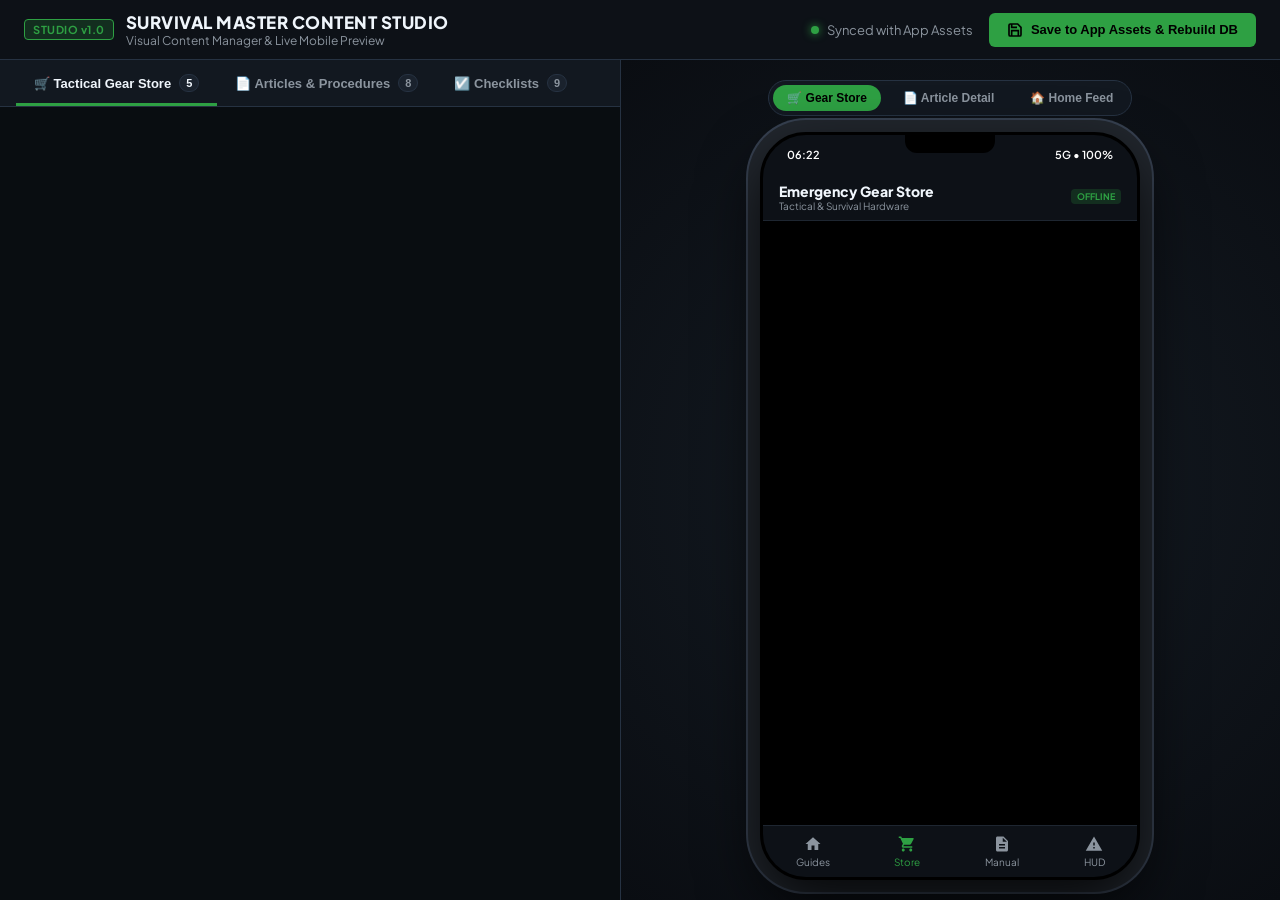
==== admin_dashboard/public/index.html @ 057d2daf "feat: expand official tactical gear catalog with live tag aegissurvival-20" ====
<!DOCTYPE html>
<html lang="en">
<head>
  <meta charset="UTF-8">
  <meta name="viewport" content="width=device-width, initial-scale=1.0">
  <title>Survival Master - Content Studio & Live Mobile Simulator</title>
  <link rel="preconnect" href="https://fonts.googleapis.com">
  <link rel="preconnect" href="https://fonts.gstatic.com" crossorigin>
  <link href="https://fonts.googleapis.com/css2?family=JetBrains+Mono:wght@400;600;700&family=Plus+Jakarta+Sans:wght@400;500;600;700;800&display=swap" rel="stylesheet">
  <style>
    :root {
      --bg-dark: #090D11;
      --bg-card: #121820;
      --bg-surface: #1A222D;
      --border: #263242;
      --primary: #2EA043;
      --primary-hover: #3FB950;
      --amber: #D29922;
      --red: #F85149;
      --cyan: #58A6FF;
      --text: #F0F6FC;
      --text-muted: #8B949E;
      --phone-w: 380px;
      --phone-h: 780px;
    }

    * { box-sizing: border-box; margin: 0; padding: 0; }
    body {
      font-family: 'Plus Jakarta Sans', -apple-system, sans-serif;
      background: var(--bg-dark);
      color: var(--text);
      display: flex;
      flex-direction: column;
      height: 100vh;
      overflow: hidden;
    }

    /* Top Navigation Header */
    header {
      background: #0D1117;
      border-bottom: 1px solid var(--border);
      padding: 12px 24px;
      display: flex;
      align-items: center;
      justify-content: space-between;
      height: 60px;
      flex-shrink: 0;
    }
    .brand {
      display: flex;
      align-items: center;
      gap: 12px;
    }
    .brand-badge {
      background: rgba(46, 160, 67, 0.2);
      color: var(--primary);
      border: 1px solid var(--primary);
      font-size: 11px;
      font-weight: 700;
      padding: 3px 8px;
      border-radius: 4px;
      letter-spacing: 0.5px;
    }
    .brand-title {
      font-size: 17px;
      font-weight: 800;
      letter-spacing: 0.5px;
    }
    .brand-subtitle {
      font-size: 12px;
      color: var(--text-muted);
    }
    .header-actions {
      display: flex;
      align-items: center;
      gap: 16px;
    }
    .sync-status {
      display: flex;
      align-items: center;
      gap: 8px;
      font-size: 13px;
      color: var(--text-muted);
    }
    .status-dot {
      width: 8px;
      height: 8px;
      border-radius: 50%;
      background: var(--primary);
      box-shadow: 0 0 8px var(--primary);
    }
    .btn-save {
      background: var(--primary);
      color: #000;
      border: none;
      padding: 9px 18px;
      font-size: 13px;
      font-weight: 700;
      border-radius: 6px;
      cursor: pointer;
      display: flex;
      align-items: center;
      gap: 8px;
      transition: all 0.2s;
    }
    .btn-save:hover {
      background: var(--primary-hover);
      box-shadow: 0 0 14px rgba(46, 160, 67, 0.4);
    }

    /* Main Container: Split View */
    .studio-container {
      display: flex;
      flex: 1;
      height: calc(100vh - 60px);
      overflow: hidden;
    }

    /* Left Side: Editor Panel */
    .editor-panel {
      flex: 1;
      min-width: 480px;
      display: flex;
      flex-direction: column;
      border-right: 1px solid var(--border);
      background: var(--bg-dark);
      overflow: hidden;
    }
    .editor-tabs {
      display: flex;
      background: var(--bg-card);
      border-bottom: 1px solid var(--border);
      padding: 0 16px;
    }
    .tab-btn {
      background: transparent;
      border: none;
      color: var(--text-muted);
      padding: 14px 18px;
      font-size: 13px;
      font-weight: 600;
      cursor: pointer;
      position: relative;
      transition: color 0.2s;
      display: flex;
      align-items: center;
      gap: 8px;
    }
    .tab-btn.active {
      color: var(--text);
    }
    .tab-btn.active::after {
      content: '';
      position: absolute;
      bottom: 0;
      left: 0;
      right: 0;
      height: 3px;
      background: var(--primary);
    }
    .tab-badge {
      background: var(--bg-surface);
      border: 1px solid var(--border);
      padding: 2px 6px;
      border-radius: 10px;
      font-size: 11px;
    }

    .editor-content {
      flex: 1;
      overflow-y: auto;
      padding: 20px;
    }

    /* Form & Card Styles */
    .section-toolbar {
      display: flex;
      justify-content: space-between;
      align-items: center;
      margin-bottom: 16px;
    }
    .btn-primary {
      background: rgba(46, 160, 67, 0.2);
      color: var(--primary);
      border: 1px solid var(--primary);
      padding: 7px 14px;
      font-size: 12px;
      font-weight: 700;
      border-radius: 6px;
      cursor: pointer;
      display: inline-flex;
      align-items: center;
      gap: 6px;
      transition: 0.2s;
    }
    .btn-primary:hover {
      background: var(--primary);
      color: #000;
    }
    .btn-danger {
      background: rgba(248, 81, 73, 0.15);
      color: var(--red);
      border: 1px solid var(--red);
      padding: 6px 10px;
      font-size: 11px;
      font-weight: 600;
      border-radius: 4px;
      cursor: pointer;
    }
    .btn-danger:hover {
      background: var(--red);
      color: #fff;
    }

    .card-list {
      display: flex;
      flex-direction: column;
      gap: 12px;
    }
    .item-card {
      background: var(--bg-card);
      border: 1px solid var(--border);
      border-radius: 8px;
      padding: 16px;
      transition: border-color 0.2s;
    }
    .item-card:hover {
      border-color: #3A4758;
    }
    .item-card-header {
      display: flex;
      justify-content: space-between;
      align-items: flex-start;
      margin-bottom: 10px;
    }
    .item-card-title {
      font-size: 15px;
      font-weight: 700;
      color: var(--text);
    }
    .item-card-price {
      background: rgba(46, 160, 67, 0.2);
      color: var(--primary);
      padding: 2px 8px;
      border-radius: 4px;
      font-weight: 700;
      font-size: 13px;
    }
    .field-group {
      margin-bottom: 14px;
    }
    .field-group label {
      display: block;
      font-size: 11px;
      font-weight: 700;
      color: var(--text-muted);
      text-transform: uppercase;
      letter-spacing: 0.5px;
      margin-bottom: 6px;
    }
    .input-text, .input-select, .input-textarea {
      width: 100%;
      background: var(--bg-surface);
      border: 1px solid var(--border);
      color: var(--text);
      padding: 9px 12px;
      border-radius: 6px;
      font-size: 13px;
      font-family: inherit;
      outline: none;
      transition: border-color 0.2s;
    }
    .input-text:focus, .input-select:focus, .input-textarea:focus {
      border-color: var(--cyan);
    }
    .input-textarea {
      min-height: 90px;
      resize: vertical;
      font-family: 'JetBrains Mono', monospace;
      font-size: 12px;
      line-height: 1.5;
    }
    .row-grid-2 {
      display: grid;
      grid-template-columns: 1fr 1fr;
      gap: 12px;
    }
    .row-grid-3 {
      display: grid;
      grid-template-columns: 1fr 1fr 1fr;
      gap: 12px;
    }

    /* Right Side: Virtual Mobile Simulator */
    .simulator-panel {
      flex: 1;
      display: flex;
      flex-direction: column;
      align-items: center;
      justify-content: center;
      background: radial-gradient(circle at center, #151C24 0%, #0A0D12 100%);
      padding: 20px;
      position: relative;
    }
    .simulator-controls {
      display: flex;
      align-items: center;
      gap: 8px;
      margin-bottom: 16px;
      background: var(--bg-card);
      border: 1px solid var(--border);
      border-radius: 30px;
      padding: 4px;
    }
    .screen-tab-btn {
      background: transparent;
      border: none;
      color: var(--text-muted);
      padding: 6px 14px;
      font-size: 12px;
      font-weight: 700;
      border-radius: 20px;
      cursor: pointer;
      transition: all 0.2s;
    }
    .screen-tab-btn.active {
      background: var(--primary);
      color: #000;
    }

    /* Virtual Phone Frame */
    .phone-mockup {
      width: var(--phone-w);
      height: var(--phone-h);
      background: #000;
      border-radius: 46px;
      box-shadow: 0 25px 60px rgba(0, 0, 0, 0.8), 0 0 0 12px #22272E, 0 0 0 14px #374151;
      position: relative;
      display: flex;
      flex-direction: column;
      overflow: hidden;
      border: 3px solid #000;
    }

    /* Phone Status Bar */
    .phone-status-bar {
      height: 38px;
      display: flex;
      align-items: center;
      justify-content: space-between;
      padding: 0 24px;
      color: #fff;
      font-size: 11px;
      font-weight: 600;
      position: relative;
      z-index: 10;
      background: #0D1117;
    }
    .phone-notch {
      width: 90px;
      height: 18px;
      background: #000;
      position: absolute;
      top: 0;
      left: 50%;
      transform: translateX(-50%);
      border-bottom-left-radius: 12px;
      border-bottom-right-radius: 12px;
    }

    /* Phone App Bar */
    .phone-app-bar {
      height: 48px;
      background: #0D1117;
      border-bottom: 1px solid #1E2631;
      display: flex;
      align-items: center;
      justify-content: space-between;
      padding: 0 16px;
      flex-shrink: 0;
    }
    .phone-app-title {
      font-size: 14px;
      font-weight: 800;
      color: var(--text);
    }
    .phone-app-sub {
      font-size: 10px;
      color: var(--text-muted);
    }

    /* Phone Scrollable Screen Area */
    .phone-screen {
      flex: 1;
      overflow-y: auto;
      background: #000000;
      padding: 14px;
      display: flex;
      flex-direction: column;
      gap: 12px;
    }
    .phone-screen::-webkit-scrollbar {
      width: 4px;
    }
    .phone-screen::-webkit-scrollbar-thumb {
      background: #222;
      border-radius: 2px;
    }

    /* Phone Navigation Bar */
    .phone-nav-bar {
      height: 52px;
      background: #0D1117;
      border-top: 1px solid #1E2631;
      display: flex;
      align-items: center;
      justify-content: space-around;
      flex-shrink: 0;
    }
    .phone-nav-item {
      display: flex;
      flex-direction: column;
      align-items: center;
      gap: 3px;
      font-size: 10px;
      color: var(--text-muted);
      cursor: pointer;
    }
    .phone-nav-item.active {
      color: var(--primary);
    }
    .phone-nav-item svg {
      width: 18px;
      height: 18px;
      fill: currentColor;
    }

    /* Mobile Screen Components */
    .sim-card {
      background: #161B22;
      border: 1px solid #30363D;
      border-radius: 10px;
      padding: 12px;
    }
    .sim-badge {
      display: inline-block;
      font-size: 9px;
      font-weight: 700;
      padding: 2px 6px;
      border-radius: 4px;
    }
    .sim-badge-danger { background: rgba(248, 81, 73, 0.2); color: var(--red); }
    .sim-badge-amber { background: rgba(210, 153, 34, 0.2); color: var(--amber); }
    .sim-badge-green { background: rgba(46, 160, 67, 0.2); color: var(--primary); }
    .sim-badge-cyan { background: rgba(88, 166, 255, 0.2); color: var(--cyan); }

    .sim-btn {
      background: #4E7055;
      color: #fff;
      border: none;
      width: 100%;
      padding: 8px;
      border-radius: 6px;
      font-size: 11px;
      font-weight: 700;
      cursor: pointer;
      margin-top: 8px;
      text-align: center;
      text-decoration: none;
      display: block;
    }
    .sim-btn:hover { background: #5D8566; }

    /* Toast Notification */
    .toast {
      position: fixed;
      bottom: 24px;
      right: 24px;
      background: #161B22;
      border: 1px solid var(--primary);
      color: var(--text);
      padding: 12px 20px;
      border-radius: 8px;
      box-shadow: 0 10px 30px rgba(0,0,0,0.5);
      display: flex;
      align-items: center;
      gap: 12px;
      font-size: 13px;
      font-weight: 600;
      z-index: 1000;
      transform: translateY(100px);
      opacity: 0;
      transition: all 0.3s cubic-bezier(0.16, 1, 0.3, 1);
    }
    .toast.show {
      transform: translateY(0);
      opacity: 1;
    }
  </style>
</head>
<body>

  <!-- Top App Bar -->
  <header>
    <div class="brand">
      <span class="brand-badge">STUDIO v1.0</span>
      <div>
        <div class="brand-title">SURVIVAL MASTER CONTENT STUDIO</div>
        <div class="brand-subtitle">Visual Content Manager &amp; Live Mobile Preview</div>
      </div>
    </div>
    <div class="header-actions">
      <div class="sync-status">
        <div class="status-dot"></div>
        <span id="syncStatusText">Synced with App Assets</span>
      </div>
      <button class="btn-save" id="btnSaveAll" onclick="saveAllContent()">
        <svg width="16" height="16" viewBox="0 0 24 24" fill="none" stroke="currentColor" stroke-width="2.5">
          <path d="M19 21H5a2 2 0 0 1-2-2V5a2 2 0 0 1 2-2h11l5 5v11a2 2 0 0 1-2 2z"></path>
          <polyline points="17 21 17 13 7 13 7 21"></polyline>
          <polyline points="7 3 7 8 15 8"></polyline>
        </svg>
        Save to App Assets &amp; Rebuild DB
      </button>
    </div>
  </header>

  <!-- Studio Split Container -->
  <div class="studio-container">

    <!-- Left Editor Panel -->
    <div class="editor-panel">
      <div class="editor-tabs">
        <button class="tab-btn active" id="tabGearBtn" onclick="switchEditorTab('gear')">
          🛒 Tactical Gear Store
          <span class="tab-badge" id="gearCountBadge">5</span>
        </button>
        <button class="tab-btn" id="tabArticlesBtn" onclick="switchEditorTab('articles')">
          📄 Articles &amp; Procedures
          <span class="tab-badge" id="articleCountBadge">8</span>
        </button>
        <button class="tab-btn" id="tabChecklistsBtn" onclick="switchEditorTab('checklists')">
          ☑️ Checklists
          <span class="tab-badge" id="chkCountBadge">9</span>
        </button>
      </div>

      <div class="editor-content" id="editorContent">
        <!-- Injected via JavaScript based on selected tab -->
      </div>
    </div>

    <!-- Right Live Phone Simulator -->
    <div class="simulator-panel">
      <div class="simulator-controls">
        <button class="screen-tab-btn active" id="simTabStore" onclick="switchSimScreen('store')">🛒 Gear Store</button>
        <button class="screen-tab-btn" id="simTabArticle" onclick="switchSimScreen('article')">📄 Article Detail</button>
        <button class="screen-tab-btn" id="simTabHome" onclick="switchSimScreen('home')">🏠 Home Feed</button>
      </div>

      <!-- Phone Frame -->
      <div class="phone-mockup">
        <!-- Status Bar -->
        <div class="phone-status-bar">
          <span id="phoneClock">14:30</span>
          <div class="phone-notch"></div>
          <span>5G • 100%</span>
        </div>

        <!-- App Bar -->
        <div class="phone-app-bar">
          <div>
            <div class="phone-app-title" id="simHeaderTitle">Emergency Gear Store</div>
            <div class="phone-app-sub" id="simHeaderSub">Tactical &amp; Survival Hardware</div>
          </div>
          <span class="sim-badge sim-badge-green" id="simHeaderBadge">OFFLINE</span>
        </div>

        <!-- Dynamic Screen View -->
        <div class="phone-screen" id="simScreenContainer">
          <!-- Dynamic live mobile content injected here -->
        </div>

        <!-- Bottom Navigation -->
        <div class="phone-nav-bar">
          <div class="phone-nav-item" id="simNavHome" onclick="switchSimScreen('home')">
            <svg viewBox="0 0 24 24"><path d="M10 20v-6h4v6h5v-8h3L12 3 2 12h3v8z"/></svg>
            <span>Guides</span>
          </div>
          <div class="phone-nav-item active" id="simNavStore" onclick="switchSimScreen('store')">
            <svg viewBox="0 0 24 24"><path d="M7 18c-1.1 0-1.99.9-1.99 2S5.9 22 7 22s2-.9 2-2-.9-2-2-2zM1 2v2h2l3.6 7.59-1.35 2.45c-.16.28-.25.61-.25.96 0 1.1.9 2 2 2h12v-2H7.42c-.14 0-.25-.11-.25-.25l.03-.12.9-1.63h7.45c.75 0 1.41-.41 1.75-1.03l3.58-6.49c.08-.14.12-.31.12-.48 0-.55-.45-1-1-1H5.21l-.94-2H1zm16 16c-1.1 0-1.99.9-1.99 2s.89 2 1.99 2 2-.9 2-2-.9-2-2-2z"/></svg>
            <span>Store</span>
          </div>
          <div class="phone-nav-item" id="simNavArticle" onclick="switchSimScreen('article')">
            <svg viewBox="0 0 24 24"><path d="M14 2H6c-1.1 0-1.99.9-1.99 2L4 20c0 1.1.89 2 1.99 2H18c1.1 0 2-.9 2-2V8l-6-6zm2 16H8v-2h8v2zm0-4H8v-2h8v2zm-3-5V3.5L18.5 9H13z"/></svg>
            <span>Manual</span>
          </div>
          <div class="phone-nav-item" onclick="alert('Flashlight SOS Beacon Active')">
            <svg viewBox="0 0 24 24"><path d="M1 21h22L12 2 1 21zm12-3h-2v-2h2v2zm0-4h-2v-4h2v4z"/></svg>
            <span>HUD</span>
          </div>
        </div>
      </div>
    </div>

  </div>

  <!-- Toast Notification -->
  <div class="toast" id="toastNotification">
    <svg width="20" height="20" viewBox="0 0 24 24" fill="none" stroke="#2EA043" stroke-width="2.5">
      <path d="M22 11.08V12a10 10 0 1 1-5.93-9.14"></path>
      <polyline points="22 4 12 14.01 9 11.01"></polyline>
    </svg>
    <span id="toastMessage">App Assets &amp; Room DB Synced Successfully!</span>
  </div>

  <script>
    // State
    let appData = {
      categories: [],
      articles: [],
      checklists: [],
      affiliate_gear: [],
      ration_formulas: {}
    };
    let activeEditorTab = 'gear';
    let activeSimScreen = 'store';
    let selectedArticleId = 'art_food_storage';

    // Update Phone Clock
    setInterval(() => {
      const now = new Date();
      document.getElementById('phoneClock').innerText = 
        String(now.getHours()).padStart(2, '0') + ':' + String(now.getMinutes()).padStart(2, '0');
    }, 1000);

    // Initial Load
    async function loadData() {
      try {
        const res = await fetch('/api/content');
        appData = await res.json();
        updateBadges();
        renderEditor();
        renderSim();
      } catch (err) {
        console.error('Error fetching data:', err);
      }
    }

    function updateBadges() {
      document.getElementById('gearCountBadge').innerText = (appData.affiliate_gear || []).length;
      document.getElementById('articleCountBadge').innerText = (appData.articles || []).length;
      document.getElementById('chkCountBadge').innerText = (appData.checklists || []).length;
    }

    function switchEditorTab(tab) {
      activeEditorTab = tab;
      document.getElementById('tabGearBtn').classList.toggle('active', tab === 'gear');
      document.getElementById('tabArticlesBtn').classList.toggle('active', tab === 'articles');
      document.getElementById('tabChecklistsBtn').classList.toggle('active', tab === 'checklists');
      
      // Auto-switch simulator screen to match
      if (tab === 'gear') switchSimScreen('store');
      if (tab === 'articles' || tab === 'checklists') switchSimScreen('article');

      renderEditor();
    }

    function switchSimScreen(screen) {
      activeSimScreen = screen;
      document.getElementById('simTabStore').classList.toggle('active', screen === 'store');
      document.getElementById('simTabArticle').classList.toggle('active', screen === 'article');
      document.getElementById('simTabHome').classList.toggle('active', screen === 'home');

      document.getElementById('simNavStore').classList.toggle('active', screen === 'store');
      document.getElementById('simNavArticle').classList.toggle('active', screen === 'article');
      document.getElementById('simNavHome').classList.toggle('active', screen === 'home');

      if (screen === 'store') {
        document.getElementById('simHeaderTitle').innerText = 'Emergency Gear Store';
        document.getElementById('simHeaderSub').innerText = 'Tactical & Survival Hardware';
      } else if (screen === 'article') {
        const art = appData.articles.find(a => a.id === selectedArticleId) || appData.articles[0];
        document.getElementById('simHeaderTitle').innerText = art ? art.title : 'Field Manual';
        document.getElementById('simHeaderSub').innerText = 'Operational Procedure Guide';
      } else if (screen === 'home') {
        document.getElementById('simHeaderTitle').innerText = 'Survival Master';
        document.getElementById('simHeaderSub').innerText = 'Tactical Field Manual • Offline v1.0';
      }

      renderSim();
    }

    // ==========================================
    // RENDER LEFT SIDE EDITOR
    // ==========================================
    function renderEditor() {
      const container = document.getElementById('editorContent');
      if (activeEditorTab === 'gear') {
        renderGearEditor(container);
      } else if (activeEditorTab === 'articles') {
        renderArticlesEditor(container);
      } else if (activeEditorTab === 'checklists') {
        renderChecklistsEditor(container);
      }
    }

    // 1. GEAR EDITOR
    function renderGearEditor(container) {
      let html = `
        <div class="section-toolbar">
          <div>
            <h2 style="font-size: 16px; font-weight: 800;">Affiliate &amp; Dropshipping Gear Hub</h2>
            <p style="font-size: 12px; color: var(--text-muted);">Manage product listings, pricing, and affiliate tracking links.</p>
          </div>
          <button class="btn-primary" onclick="addNewProduct()">＋ Add New Product</button>
        </div>
        <div class="card-list">
      `;

      (appData.affiliate_gear || []).forEach((gear, idx) => {
        html += `
          <div class="item-card">
            <div class="item-card-header">
              <div>
                <span style="font-size: 11px; color: var(--amber); font-weight: 700;">★ ${gear.importance_rating || 5}-Star Rating</span>
                <div class="item-card-title">${escapeHtml(gear.name || '')}</div>
              </div>
              <div style="display: flex; align-items: center; gap: 8px;">
                <span class="item-card-price">$${Number(gear.estimated_price_usd || 0).toFixed(2)}</span>
                <button class="btn-danger" onclick="deleteProduct(${idx})">Delete</button>
              </div>
            </div>

            <div class="row-grid-2">
              <div class="field-group">
                <label>Product Name</label>
                <input class="input-text" type="text" value="${escapeHtml(gear.name || '')}" oninput="updateGearField(${idx}, 'name', this.value)">
              </div>
              <div class="field-group">
                <label>Amazon ASIN</label>
                <input class="input-text" type="text" value="${escapeHtml(gear.amazon_asin || '')}" oninput="updateGearField(${idx}, 'amazon_asin', this.value)">
              </div>
            </div>

            <div class="row-grid-3">
              <div class="field-group">
                <label>Estimated Price ($ USD)</label>
                <input class="input-text" type="number" step="0.01" value="${gear.estimated_price_usd || 0}" oninput="updateGearField(${idx}, 'estimated_price_usd', parseFloat(this.value) || 0)">
              </div>
              <div class="field-group">
                <label>Rating (1 to 5)</label>
                <select class="input-select" onchange="updateGearField(${idx}, 'importance_rating', parseInt(this.value))">
                  <option value="5" ${gear.importance_rating === 5 ? 'selected' : ''}>5 - Critical</option>
                  <option value="4" ${gear.importance_rating === 4 ? 'selected' : ''}>4 - Highly Recommended</option>
                  <option value="3" ${gear.importance_rating === 3 ? 'selected' : ''}>3 - Standard Prep</option>
                </select>
              </div>
              <div class="field-group">
                <label>Associated Article</label>
                <select class="input-select" onchange="updateGearField(${idx}, 'article_id', this.value)">
                  ${appData.articles.map(a => `<option value="${a.id}" ${gear.article_id === a.id ? 'selected' : ''}>${a.title}</option>`).join('')}
                </select>
              </div>
            </div>

            <div class="field-group">
              <label>Affiliate URL / Purchase Link Template</label>
              <input class="input-text" type="text" value="${escapeHtml(gear.affiliate_url_template || '')}" oninput="updateGearField(${idx}, 'affiliate_url_template', this.value)">
            </div>

            <div class="field-group">
              <label>Specification Summary (Offline Cached Text)</label>
              <textarea class="input-textarea" oninput="updateGearField(${idx}, 'spec_summary', this.value)">${escapeHtml(gear.spec_summary || '')}</textarea>
            </div>
          </div>
        `;
      });

      html += `</div>`;
      container.innerHTML = html;
    }

    function updateGearField(idx, field, value) {
      appData.affiliate_gear[idx][field] = value;
      renderSim();
    }

    function addNewProduct() {
      const newId = 'gear_' + Date.now();
      appData.affiliate_gear.unshift({
        id: newId,
        article_id: appData.articles[0] ? appData.articles[0].id : 'art_food_storage',
        name: 'New Tactical Survival Equipment',
        spec_summary: 'Comprehensive military-grade survival specification outline.',
        amazon_asin: 'B0EXAMPLE',
        affiliate_url_template: 'https://www.amazon.com/dp/B0EXAMPLE?tag=PREP_TAG-20',
        estimated_price_usd: 29.99,
        importance_rating: 5
      });
      updateBadges();
      renderEditor();
      renderSim();
    }

    function deleteProduct(idx) {
      if (confirm('Delete this product from catalog?')) {
        appData.affiliate_gear.splice(idx, 1);
        updateBadges();
        renderEditor();
        renderSim();
      }
    }

    // 2. ARTICLES EDITOR
    function renderArticlesEditor(container) {
      const art = appData.articles.find(a => a.id === selectedArticleId) || appData.articles[0];
      if (!art) {
        container.innerHTML = '<p>No articles available.</p>';
        return;
      }

      let html = `
        <div class="section-toolbar">
          <div>
            <h2 style="font-size: 16px; font-weight: 800;">Articles &amp; Field Guides Editor</h2>
            <p style="font-size: 12px; color: var(--text-muted);">Edit technical manuals, markdown instructions, and assigned schematics.</p>
          </div>
          <select class="input-select" style="width: 260px;" onchange="selectedArticleId = this.value; renderEditor(); renderSim();">
            ${appData.articles.map(a => `<option value="${a.id}" ${a.id === art.id ? 'selected' : ''}>${a.title}</option>`).join('')}
          </select>
        </div>

        <div class="item-card">
          <div class="row-grid-2">
            <div class="field-group">
              <label>Article Title (English)</label>
              <input class="input-text" type="text" value="${escapeHtml(art.title || '')}" oninput="art.title = this.value; renderSim();">
            </div>
            <div class="field-group">
              <label>Priority Level</label>
              <select class="input-select" onchange="art.priority_level = this.value; renderSim();">
                <option value="CRITICAL" ${art.priority_level === 'CRITICAL' ? 'selected' : ''}>CRITICAL</option>
                <option value="HIGH" ${art.priority_level === 'HIGH' ? 'selected' : ''}>HIGH</option>
                <option value="NORMAL" ${art.priority_level === 'NORMAL' ? 'selected' : ''}>NORMAL</option>
              </select>
            </div>
          </div>

          <div class="row-grid-2">
            <div class="field-group">
              <label>Module Category</label>
              <select class="input-select" onchange="art.category_id = this.value; renderSim();">
                ${appData.categories.map(c => `<option value="${c.id}" ${c.id === art.category_id ? 'selected' : ''}>${c.name}</option>`).join('')}
              </select>
            </div>
            <div class="field-group">
              <label>Technical Diagram Asset (SVG)</label>
              <select class="input-select" onchange="art.diagram_asset = this.value; renderSim();">
                <option value="food_storage_bucket.svg" ${art.diagram_asset === 'food_storage_bucket.svg' ? 'selected' : ''}>food_storage_bucket.svg</option>
                <option value="water_filtration.svg" ${art.diagram_asset === 'water_filtration.svg' ? 'selected' : ''}>water_filtration.svg</option>
                <option value="nuclear_fallout_shelter.svg" ${art.diagram_asset === 'nuclear_fallout_shelter.svg' ? 'selected' : ''}>nuclear_fallout_shelter.svg</option>
                <option value="urban_safety_triangles.svg" ${art.diagram_asset === 'urban_safety_triangles.svg' ? 'selected' : ''}>urban_safety_triangles.svg</option>
                <option value="gray_man_tactics.svg" ${art.diagram_asset === 'gray_man_tactics.svg' ? 'selected' : ''}>gray_man_tactics.svg</option>
                <option value="wilderness_shelter.svg" ${art.diagram_asset === 'wilderness_shelter.svg' ? 'selected' : ''}>wilderness_shelter.svg</option>
                <option value="heirloom_seed_vault.svg" ${art.diagram_asset === 'heirloom_seed_vault.svg' ? 'selected' : ''}>heirloom_seed_vault.svg</option>
                <option value="biogas_diagram.svg" ${art.diagram_asset === 'biogas_diagram.svg' ? 'selected' : ''}>biogas_diagram.svg</option>
                <option value="tourniquet_application.svg" ${art.diagram_asset === 'tourniquet_application.svg' ? 'selected' : ''}>tourniquet_application.svg</option>
              </select>
            </div>
          </div>

          <div class="field-group">
            <label>Field Summary</label>
            <textarea class="input-textarea" style="min-height: 60px;" oninput="art.summary = this.value; renderSim();">${escapeHtml(art.summary || '')}</textarea>
          </div>

          <div class="field-group">
            <label>Operational Procedures (Markdown Content)</label>
            <textarea class="input-textarea" style="min-height: 220px;" oninput="art.content_markdown = this.value; renderSim();">${escapeHtml(art.content_markdown || '')}</textarea>
          </div>
        </div>
      `;

      container.innerHTML = html;
    }

    // 3. CHECKLISTS EDITOR
    function renderChecklistsEditor(container) {
      let html = `
        <div class="section-toolbar">
          <div>
            <h2 style="font-size: 16px; font-weight: 800;">Interactive Field Checklists</h2>
            <p style="font-size: 12px; color: var(--text-muted);">Manage standard gear requirements, dosages, and quantities.</p>
          </div>
          <button class="btn-primary" onclick="addNewChecklist()">＋ Add Checklist Item</button>
        </div>
        <div class="card-list">
      `;

      (appData.checklists || []).forEach((chk, idx) => {
        html += `
          <div class="item-card">
            <div class="item-card-header">
              <div class="item-card-title">${escapeHtml(chk.title || 'Checklist Item')}</div>
              <button class="btn-danger" onclick="deleteChecklist(${idx})">Delete</button>
            </div>
            <div class="row-grid-2">
              <div class="field-group">
                <label>Item Name / Title</label>
                <input class="input-text" type="text" value="${escapeHtml(chk.title || '')}" oninput="appData.checklists[${idx}].title = this.value; renderSim();">
              </div>
              <div class="field-group">
                <label>Assigned Article</label>
                <select class="input-select" onchange="appData.checklists[${idx}].article_id = this.value; renderSim();">
                  ${appData.articles.map(a => `<option value="${a.id}" ${chk.article_id === a.id ? 'selected' : ''}>${a.title}</option>`).join('')}
                </select>
              </div>
            </div>
            <div class="row-grid-2">
              <div class="field-group">
                <label>Quantity / Standard Formula</label>
                <input class="input-text" type="text" value="${escapeHtml(chk.quantity_formula || '')}" oninput="appData.checklists[${idx}].quantity_formula = this.value; renderSim();">
              </div>
              <div class="field-group">
                <label>Specification / Requirement Details</label>
                <input class="input-text" type="text" value="${escapeHtml(chk.specification || '')}" oninput="appData.checklists[${idx}].specification = this.value; renderSim();">
              </div>
            </div>
          </div>
        `;
      });

      html += `</div>`;
      container.innerHTML = html;
    }

    function addNewChecklist() {
      appData.checklists.push({
        id: 'chk_' + Date.now(),
        article_id: selectedArticleId,
        title: 'New Emergency Requirement',
        specification: 'Sealed airtight package standard',
        quantity_formula: '1 unit per person',
        is_mandatory: 1
      });
      updateBadges();
      renderEditor();
      renderSim();
    }

    function deleteChecklist(idx) {
      if (confirm('Delete this checklist item?')) {
        appData.checklists.splice(idx, 1);
        updateBadges();
        renderEditor();
        renderSim();
      }
    }

    // ==========================================
    // RENDER RIGHT SIDE PHONE SIMULATOR
    // ==========================================
    function renderSim() {
      const container = document.getElementById('simScreenContainer');
      if (activeSimScreen === 'store') {
        renderSimStore(container);
      } else if (activeSimScreen === 'article') {
        renderSimArticle(container);
      } else if (activeSimScreen === 'home') {
        renderSimHome(container);
      }
    }

    // SIMULATOR: STORE
    function renderSimStore(container) {
      let html = `
        <div style="background: rgba(78, 112, 85, 0.2); border: 1px solid #263242; border-radius: 8px; padding: 10px; margin-bottom: 8px;">
          <div style="color: #2EA043; font-weight: 800; font-size: 11px;">CURATED FIELD GEAR SPEC SHEET</div>
          <div style="color: #8B949E; font-size: 9px; margin-top: 3px;">All hardware specifications permanently cached on-device for offline review.</div>
        </div>
      `;

      (appData.affiliate_gear || []).forEach(gear => {
        html += `
          <div class="sim-card">
            <div style="display: flex; justify-content: space-between; align-items: flex-start; gap: 8px;">
              <div style="font-weight: 800; font-size: 13px; line-height: 1.3; color: #F0F6FC;">
                ${escapeHtml(gear.name || '')}
              </div>
              <span class="sim-badge sim-badge-green" style="font-size: 11px;">$${Number(gear.estimated_price_usd || 0).toFixed(2)}</span>
            </div>
            
            <div style="display: flex; align-items: center; justify-content: space-between; margin-top: 6px;">
              <span style="color: #D29922; font-size: 10px; font-weight: 700;">
                ${'★'.repeat(gear.importance_rating || 5)} (${gear.importance_rating || 5}-Star Critical)
              </span>
              ${gear.amazon_asin ? `<span style="color: #6E7681; font-size: 9px;">ASIN: ${gear.amazon_asin}</span>` : ''}
            </div>

            <div style="color: #C9D1D9; font-size: 10px; line-height: 1.4; margin-top: 8px;">
              ${escapeHtml(gear.spec_summary || '')}
            </div>

            <a class="sim-btn" href="${escapeHtml(gear.affiliate_url_template || '#')}" target="_blank">
              🛒 Order / Check Price
            </a>
          </div>
        `;
      });

      container.innerHTML = html;
    }

    // SIMULATOR: ARTICLE DETAIL
    function renderSimArticle(container) {
      const art = appData.articles.find(a => a.id === selectedArticleId) || appData.articles[0];
      if (!art) {
        container.innerHTML = '<p style="color: #888;">No article selected.</p>';
        return;
      }

      const pColor = art.priority_level === 'CRITICAL' ? 'sim-badge-danger' : 
                     (art.priority_level === 'HIGH' ? 'sim-badge-amber' : 'sim-badge-green');

      const matchingChecklists = (appData.checklists || []).filter(c => c.article_id === art.id);
      const matchingGear = (appData.affiliate_gear || []).filter(g => g.article_id === art.id);

      let html = `
        <!-- Header -->
        <div>
          <div style="display: flex; justify-content: space-between; align-items: center; margin-bottom: 6px;">
            <span class="sim-badge ${pColor}">PRIORITY: ${art.priority_level || 'NORMAL'}</span>
            <span style="color: #2EA043; font-size: 9px; font-weight: 700;">OFFLINE CACHED ⚡</span>
          </div>
          <div style="font-size: 16px; font-weight: 800; color: #F0F6FC; line-height: 1.3;">
            ${escapeHtml(art.title || '')}
          </div>
          <div style="background: #161B22; border-radius: 6px; padding: 8px; margin-top: 8px; font-size: 10px; color: #8B949E; line-height: 1.4;">
            ${escapeHtml(art.summary || '')}
          </div>
        </div>

        <!-- Technical SVG Diagram Preview -->
        ${art.diagram_asset ? `
          <div class="sim-card" style="padding: 10px;">
            <div style="display: flex; justify-content: space-between; margin-bottom: 6px;">
              <span style="color: #58A6FF; font-size: 10px; font-weight: 700;">Technical Field Schematic (SVG):</span>
              <span style="color: #8B949E; font-size: 9px;">${art.diagram_asset}</span>
            </div>
            <div style="background: #090D11; border-radius: 6px; border: 1px solid #263242; padding: 6px; display: flex; align-items: center; justify-content: center; height: 180px; overflow: hidden;">
              <img src="/diagrams/${art.diagram_asset}" alt="${art.title}" style="max-width: 100%; max-height: 100%; object-fit: contain;">
            </div>
          </div>
        ` : ''}

        <!-- Markdown Section -->
        <div class="sim-card">
          <div style="color: #D29922; font-size: 11px; font-weight: 800; margin-bottom: 6px;">FIELD OPERATIONAL PROCEDURES</div>
          <div style="font-size: 10px; color: #F0F6FC; line-height: 1.5; white-space: pre-wrap; font-family: sans-serif;">
${escapeHtml(art.content_markdown || '')}
          </div>
        </div>

        <!-- Checklists -->
        ${matchingChecklists.length > 0 ? `
          <div>
            <div style="color: #2EA043; font-size: 11px; font-weight: 800; margin-bottom: 6px;">FIELD READINESS CHECKLIST</div>
            <div style="display: flex; flex-direction: column; gap: 6px;">
              ${matchingChecklists.map(c => `
                <div style="background: #161B22; border: 1px solid #30363D; border-radius: 6px; padding: 8px; display: flex; gap: 8px; align-items: center;">
                  <span style="color: #2EA043; font-size: 14px;">☑</span>
                  <div>
                    <div style="font-size: 10px; font-weight: 700; color: #F0F6FC;">${escapeHtml(c.title)}</div>
                    <div style="font-size: 9px; color: #8B949E;">${escapeHtml(c.specification || '')}</div>
                    ${c.quantity_formula ? `<div style="font-size: 8px; color: #D29922;">Standard: ${escapeHtml(c.quantity_formula)}</div>` : ''}
                  </div>
                </div>
              `).join('')}
            </div>
          </div>
        ` : ''}

        <!-- Matching Gear -->
        ${matchingGear.length > 0 ? `
          <div>
            <div style="color: #58A6FF; font-size: 11px; font-weight: 800; margin-bottom: 6px;">RECOMMENDED GEAR</div>
            <div style="display: flex; flex-direction: column; gap: 6px;">
              ${matchingGear.map(g => `
                <div class="sim-card">
                  <div style="display: flex; justify-content: space-between; font-size: 11px; font-weight: 700;">
                    <span>${escapeHtml(g.name)}</span>
                    <span style="color: #2EA043;">$${Number(g.estimated_price_usd || 0).toFixed(2)}</span>
                  </div>
                  <div style="font-size: 9px; color: #8B949E; margin-top: 4px;">${escapeHtml(g.spec_summary)}</div>
                  <a class="sim-btn" href="${escapeHtml(g.affiliate_url_template || '#')}" target="_blank">Acquisition Link</a>
                </div>
              `).join('')}
            </div>
          </div>
        ` : ''}
      `;

      container.innerHTML = html;
    }

    // SIMULATOR: HOME
    function renderSimHome(container) {
      let html = `
        <div style="background: rgba(248, 81, 73, 0.15); border: 1px solid #F85149; border-radius: 8px; padding: 10px;">
          <div style="font-size: 11px; font-weight: 800; color: #F85149;">🚨 TACTICAL EMERGENCY HUD</div>
          <div style="font-size: 9px; color: #F0F6FC; margin-top: 2px;">Flashlight strobe, SOS Morse beacon &amp; immediate triage</div>
        </div>

        <div style="background: rgba(46, 160, 67, 0.15); border: 1px solid #2EA043; border-radius: 8px; padding: 10px; cursor: pointer;" onclick="switchSimScreen('store')">
          <div style="font-size: 11px; font-weight: 800; color: #2EA043;">🛒 EMERGENCY GEAR STORE</div>
          <div style="font-size: 9px; color: #F0F6FC; margin-top: 2px;">Curated offline specs for filters, CAT tourniquets &amp; supplies</div>
        </div>

        <div style="color: #D29922; font-size: 11px; font-weight: 800; margin-top: 6px;">TACTICAL READINESS MODULES</div>
        <div style="display: flex; flex-direction: column; gap: 8px;">
          ${(appData.categories || []).map(cat => `
            <div class="sim-card" style="padding: 10px; display: flex; align-items: center; justify-content: space-between; cursor: pointer;" onclick="switchSimScreen('article')">
              <div>
                <div style="font-size: 11px; font-weight: 700; color: #F0F6FC;">${escapeHtml(cat.name)}</div>
                <div style="font-size: 9px; color: #8B949E;">Offline Field Manual • Complete Protocol</div>
              </div>
              <span style="color: #6E7681; font-size: 12px;">›</span>
            </div>
          `).join('')}
        </div>
      `;
      container.innerHTML = html;
    }

    // ==========================================
    // SAVE ACTION
    // ==========================================
    async function saveAllContent() {
      const btn = document.getElementById('btnSaveAll');
      const originalText = btn.innerHTML;
      btn.innerHTML = '⏳ Syncing Assets &amp; Rebuilding DB...';
      btn.disabled = true;

      try {
        const res = await fetch('/api/save', {
          method: 'POST',
          headers: { 'Content-Type': 'application/json' },
          body: JSON.stringify(appData)
        });
        const result = await res.json();
        if (result.status === 'success') {
          showToast('App Assets & Room DB Updated Successfully!');
        } else {
          alert('Save failed: ' + result.message);
        }
      } catch (err) {
        alert('Connection error while saving: ' + err.message);
      } finally {
        btn.innerHTML = originalText;
        btn.disabled = false;
      }
    }

    function showToast(msg) {
      const toast = document.getElementById('toastNotification');
      document.getElementById('toastMessage').innerText = msg;
      toast.classList.add('show');
      setTimeout(() => {
        toast.classList.remove('show');
      }, 3500);
    }

    function escapeHtml(text) {
      if (typeof text !== 'string') return text;
      return text
        .replace(/&/g, "&amp;")
        .replace(/</g, "&lt;")
        .replace(/>/g, "&gt;")
        .replace(/"/g, "&quot;")
        .replace(/'/g, "&#039;");
    }

    // Launch
    loadData();
  </script>
</body>
</html>
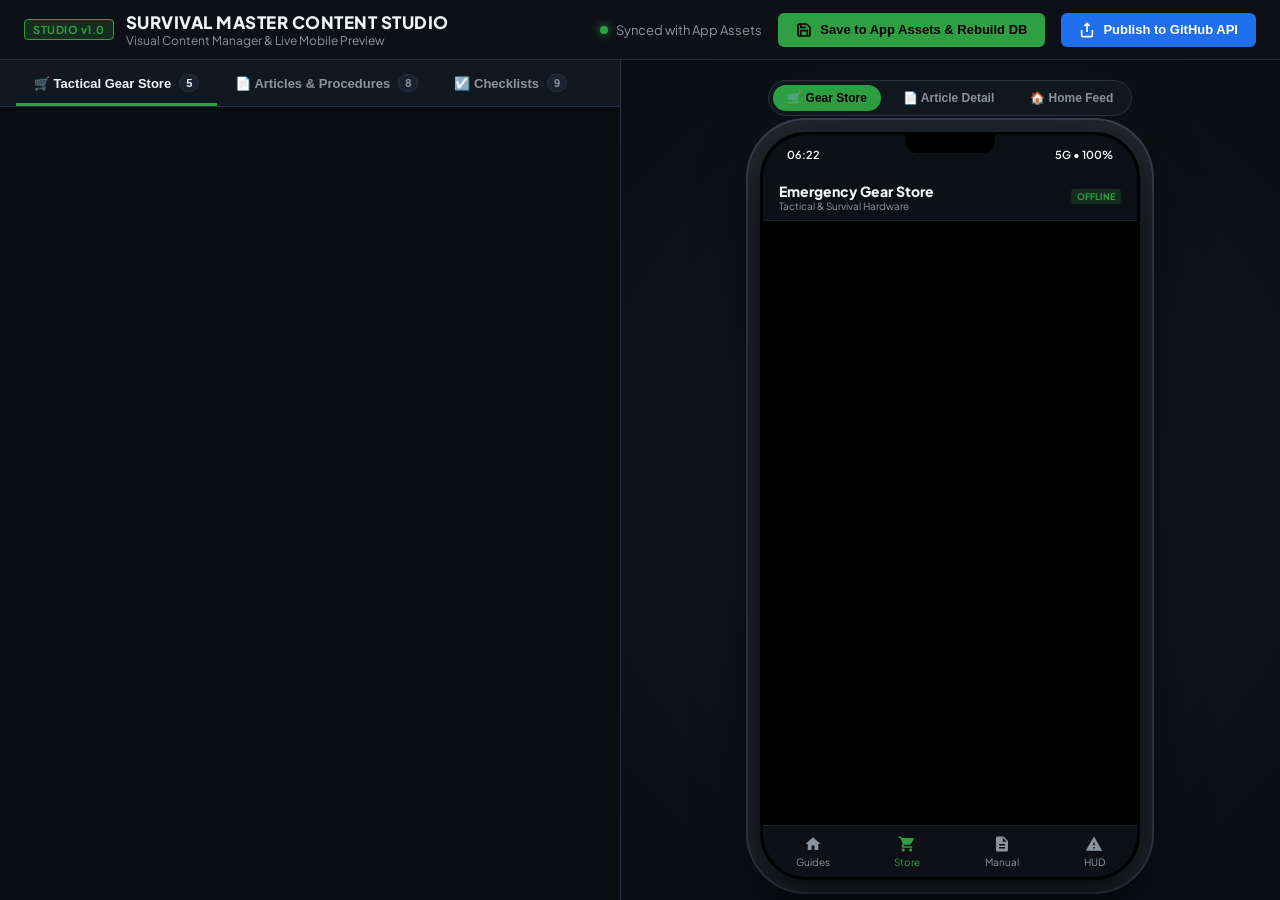
==== commit 87ea7928: "feat: implement Remote Sync & Fallback architecture and Studio export to GitHub API" ====
--- a/admin_dashboard/public/index.html
+++ b/admin_dashboard/public/index.html
@@ -107,6 +107,24 @@
       background: var(--primary-hover);
       box-shadow: 0 0 14px rgba(46, 160, 67, 0.4);
     }
+    .btn-publish {
+      background: #1f6feb;
+      color: #fff;
+      border: none;
+      padding: 9px 18px;
+      font-size: 13px;
+      font-weight: 700;
+      border-radius: 6px;
+      cursor: pointer;
+      display: flex;
+      align-items: center;
+      gap: 8px;
+      transition: all 0.2s;
+    }
+    .btn-publish:hover {
+      background: #388bfd;
+      box-shadow: 0 0 14px rgba(56, 139, 253, 0.4);
+    }
 
     /* Main Container: Split View */
     .studio-container {
@@ -522,6 +540,14 @@
         </svg>
         Save to App Assets &amp; Rebuild DB
       </button>
+      <button class="btn-publish" id="btnPublishApi" onclick="publishToGithubApi()">
+        <svg width="16" height="16" viewBox="0 0 24 24" fill="none" stroke="currentColor" stroke-width="2.5">
+          <path d="M4 12v8a2 2 0 0 0 2 2h12a2 2 0 0 0 2-2v-8"></path>
+          <polyline points="16 6 12 2 8 6"></polyline>
+          <line x1="12" y1="2" x2="12" y2="15"></line>
+        </svg>
+        Publish to GitHub API
+      </button>
     </div>
   </header>
 
@@ -1162,6 +1188,35 @@
       }
     }
 
+    // ==========================================
+    // PUBLISH TO GITHUB API
+    // ==========================================
+    async function publishToGithubApi() {
+      const btn = document.getElementById('btnPublishApi');
+      const originalText = btn.innerHTML;
+      btn.innerHTML = '🚀 Publishing to GitHub...';
+      btn.disabled = true;
+
+      try {
+        const res = await fetch('/api/publish_github', {
+          method: 'POST',
+          headers: { 'Content-Type': 'application/json' },
+          body: JSON.stringify(appData)
+        });
+        const result = await res.json();
+        if (result.status === 'success') {
+          showToast('Published to GitHub Pages API (/docs/api/gear.json)!');
+        } else {
+          alert('Publish failed: ' + result.message);
+        }
+      } catch (err) {
+        alert('Connection error while publishing: ' + err.message);
+      } finally {
+        btn.innerHTML = originalText;
+        btn.disabled = false;
+      }
+    }
+
     function showToast(msg) {
       const toast = document.getElementById('toastNotification');
       document.getElementById('toastMessage').innerText = msg;
